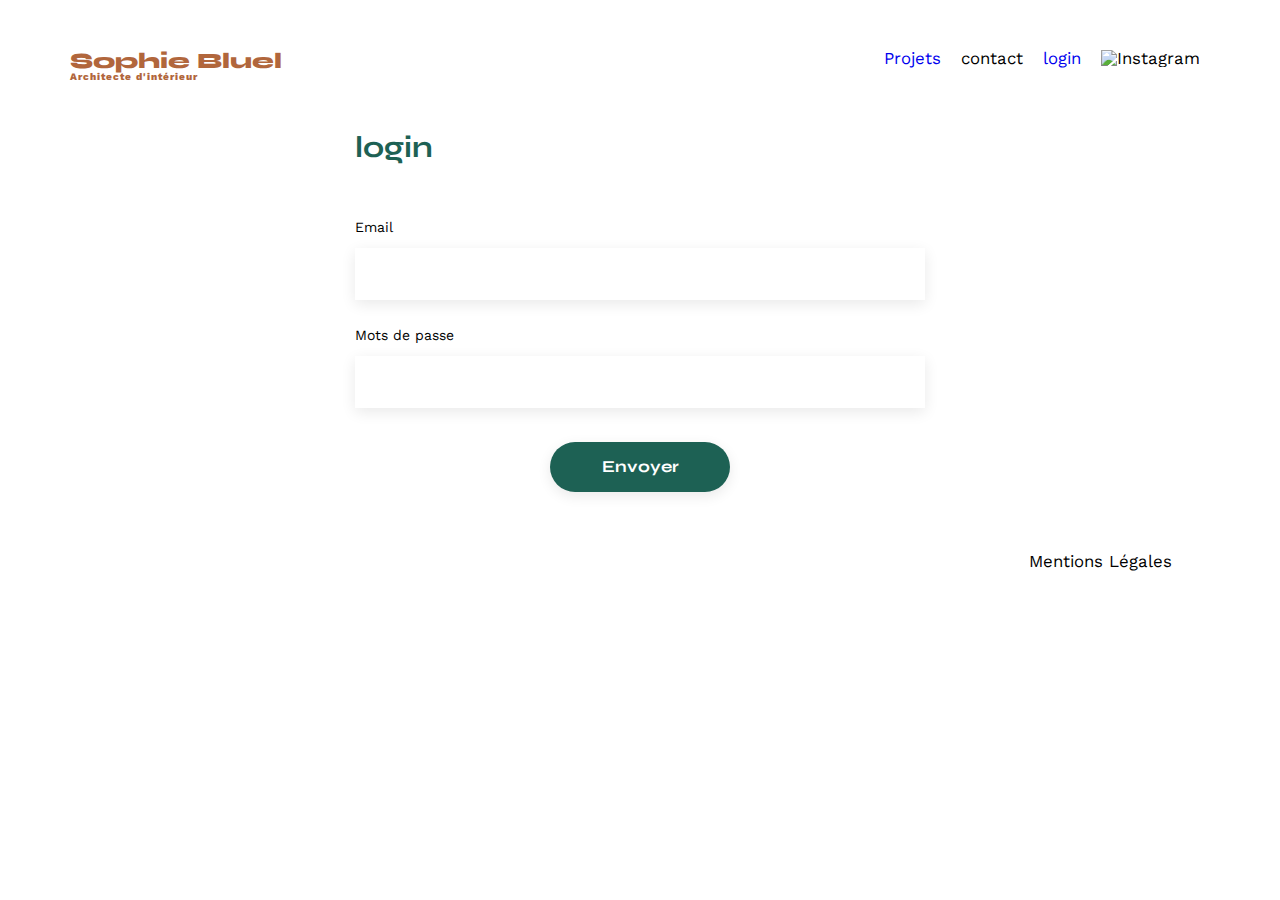
==== FrontEnd/login.html @ e2017e37 "login fonctionnelle" ====
<!DOCTYPE html>
<html lang="fr">
<head>
    <meta charset="UTF-8">
    <meta name="viewport" content="width=device-width, initial-scale=1.0">
    <title>login</title>
    <link rel="preconnect" href="https://fonts.googleapis.com">
	<link rel="preconnect" href="https://fonts.gstatic.com" crossorigin>
	<link href="https://fonts.googleapis.com/css2?family=Syne:wght@700;800&family=Work+Sans&display=swap" rel="stylesheet">
    <link rel="stylesheet" href="assets/style.css">
	<script src="script/script.js" defer> </script>
</head>
<body>
    <header>
        <h1>Sophie Bluel <span>Architecte d'intérieur</span></h1>
        <nav>
            <ul>
                <li><a href="index.html">Projets</a></li>
                <li>contact</li>
                <li><a href="login.html">login</a></li>
                <li><img src="./assets/icons/instagram.png" alt="Instagram"></li>
            </ul>
        </nav>
    </header>
    <main>
    </main>
    <section id="login">
		<h2>login</h2>
		<form action="#" method="post" id="login-form">
			<label for="email">Email</label>
			<input type="email" name="email" id="email" class="LogEmail">
            <label for="name">Mots de passe</label>
			<input type="text" name="name" id="name"class="LogMDP">
			<input type="submit" value="Envoyer" id="BTNlogin">
		</form>
	</section>
    <footer>
        <nav>
            <ul>
                <li>Mentions Légales</li>
            </ul>
        </nav>
    </footer>
</body>
</html>
---- FrontEnd/assets/style.css ----
/* http://meyerweb.com/eric/tools/css/reset/
   v2.0 | 20110126
   License: none (public domain)
*/
html{
	min-height: 100vh;
}
html, body, div, span, applet, object, iframe,
h1, h2, h3, h4, h5, h6, p, blockquote, pre,
a, abbr, acronym, address, big, cite, code,
del, dfn, em, img, ins, kbd, q, s, samp,
small, strike, strong, sub, sup, tt, var,
b, u, i, center,
dl, dt, dd, ol, ul, li,
fieldset, form, label, legend,
table, caption, tbody, tfoot, thead, tr, th, td,
article, aside, canvas, details, embed,
figure, figcaption, footer, header, hgroup,
menu, nav, output, ruby, section, summary,
time, mark, audio, video {
	margin: 0;
	padding: 0;
	border: 0;
	font-size: 100%;
	font: inherit;
	vertical-align: baseline;
}
/* HTML5 display-role reset for older browsers */
article, aside, details, figcaption, figure,
footer, header, hgroup, menu, nav, section {
	display: block;
}
body {
	line-height: 1;
}
ol, ul {
	list-style: none;
}
blockquote, q {
	quotes: none;
}
blockquote:before, blockquote:after,
q:before, q:after {
	content: '';
	content: none;
}
table {
	border-collapse: collapse;
	border-spacing: 0;
}
/** end reset css**/
body {
	
	max-width: 1140px;
	margin:auto;
	font-family: 'Work Sans' ;
	font-size: 14px;
}
header {
	display: flex;
	justify-content: space-between;
	margin: 50px 0
}
section {
	margin: 50px 0
}

h1{
	display: flex;
	flex-direction: column;
	font-family: 'Syne';
	font-size: 22px;
	font-weight: 800;
	color: #B1663C
}

h1 > span {
	font-family: 'Work Sans';
	font-size:10px;
	letter-spacing: 0.1em;
;
}

h2{
	font-family: 'Syne';
	font-weight: 700;
	font-size: 30px;
	color: #1D6154
}
nav ul {
	display: flex;
	align-items: center;
	list-style-type: none;

}
nav li {
	padding: 0 10px;
	font-size: 1.2em;
}

li:hover , a:hover {
	color: #B1663C;
}
#introduction {
	display: flex;
	align-items: center;
}
#introduction figure {
	flex: 1
}
#introduction img {
	display: block;
	margin: auto;
	width: 80%;
}

#introduction article {
	flex: 1
}
#introduction h2 {
	margin-bottom: 1em;
}

#introduction p {
	margin-bottom: 0.5em;
}
#portfolio h2 {
	text-align: center;
	margin-bottom: 1em;
}
.gallery {
	width: 100%;
	display: grid;
	grid-template-columns: 1fr 1fr 1fr;
	grid-column-gap: 20px;
	grid-row-gap: 20px;
}

.gallery img {
	width: 100%;

}
#contact , #login {
	width: 50%;
margin: auto;
}
#contact > * {
	text-align: center;

}
#contact h2 , #login h2{
	margin-bottom: 20px;
}
#contact form , #login form{
	text-align: left;
	margin-top:30px;
	display: flex;
	flex-direction: column;
}

#contact input , #login input{
	height: 50px;
	font-size: 1.2em;
	border: none;
	box-shadow: 0px 4px 14px rgba(0, 0, 0, 0.09);
}
#contact label  , #login label{
	margin: 2em 0 1em 0;
}
#contact textarea , #login textarea {
	border: none;
	box-shadow: 0px 4px 14px rgba(0, 0, 0, 0.09);
}

input[type="submit"]{
	font-family: 'Syne';
	font-weight: 700;
	color: white;
	background-color: #1D6154;
	margin : 2em auto ;
	width: 180px;
	text-align: center;
	border-radius: 60px ;
}

footer nav ul{
	display: flex;
	justify-content: flex-end;
	margin: 2em
}

/******************************************************/
.filter{
	display: none;
}

.filter-containeur label{
	display: inline-block;
    padding: 10px 20px;
    border-radius: 30px;
	border:2px solid #1D6154;
    background-color: #ffffff;
    color: #1D6154;
    font-size: 18px;
    text-align: center;
    cursor: pointer;
    transition: all 0.3s ease;
}

.filter:checked + label{
	background-color: #1D6154;
	color: #ffffff;
}

a{
	text-decoration: none;
}


.logout{
	display: none;
}
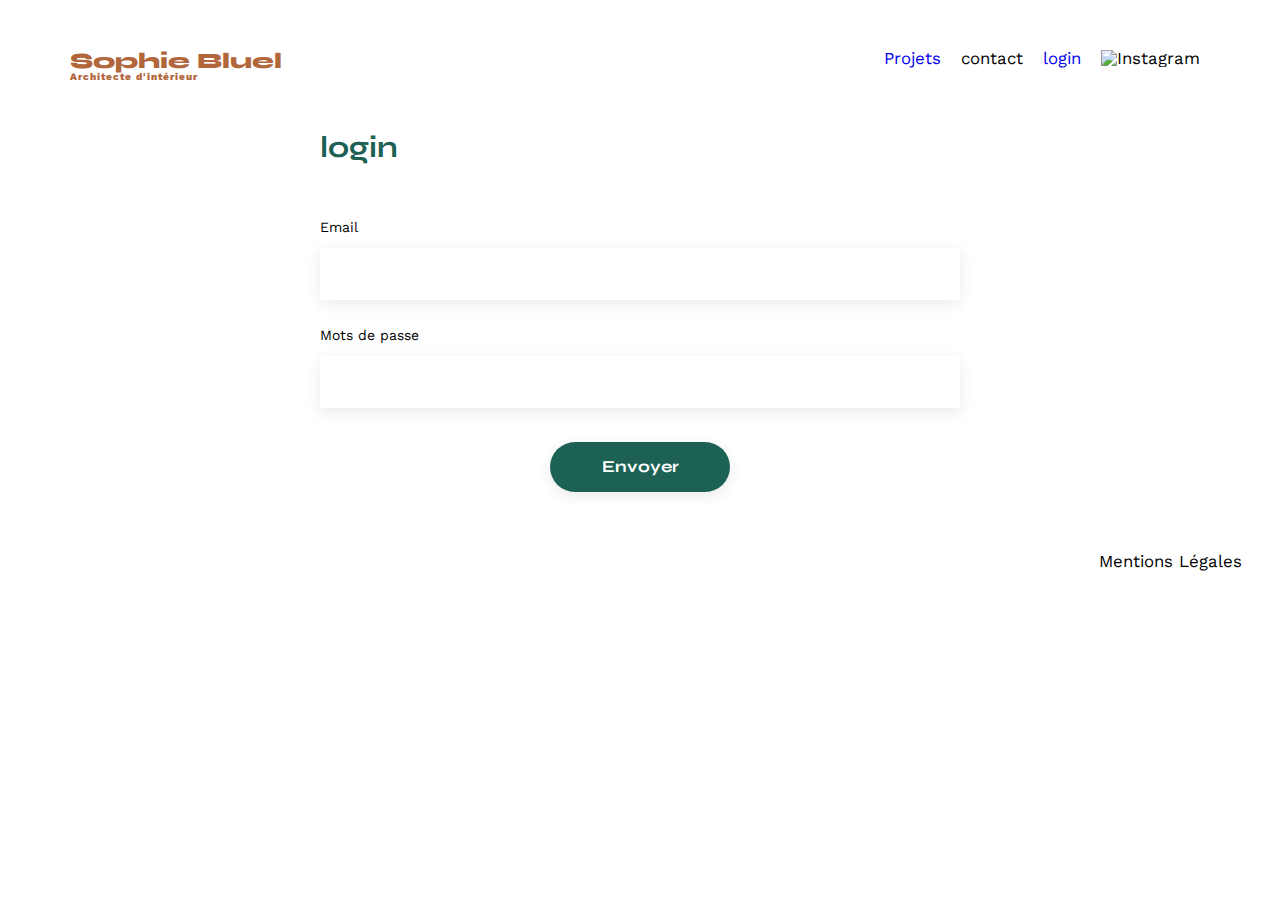
==== commit 29adb3d2: "login logout" ====
--- a/FrontEnd/login.html
+++ b/FrontEnd/login.html
@@ -3,12 +3,13 @@
 <head>
     <meta charset="UTF-8">
     <meta name="viewport" content="width=device-width, initial-scale=1.0">
+    <script src="https://kit.fontawesome.com/76ddbfbca1.js" crossorigin="anonymous"></script>
     <title>login</title>
     <link rel="preconnect" href="https://fonts.googleapis.com">
 	<link rel="preconnect" href="https://fonts.gstatic.com" crossorigin>
 	<link href="https://fonts.googleapis.com/css2?family=Syne:wght@700;800&family=Work+Sans&display=swap" rel="stylesheet">
     <link rel="stylesheet" href="assets/style.css">
-	<script src="script/script.js" defer> </script>
+	<script src="script/login.js" defer> </script>
 </head>
 <body>
     <header>
@@ -27,7 +28,7 @@
     <section id="login">
 		<h2>login</h2>
 		<form action="#" method="post" id="login-form">
-			<label for="email">Email</label>
+			<label for="email"><p class="error-log">Email et ou Mots de passe incorect</p>Email</label>
 			<input type="email" name="email" id="email" class="LogEmail">
             <label for="name">Mots de passe</label>
 			<input type="text" name="name" id="name"class="LogMDP">
--- a/FrontEnd/assets/style.css
+++ b/FrontEnd/assets/style.css
@@ -51,15 +51,19 @@
 /** end reset css**/
 body {
 	
+	font-family: 'Work Sans' ;
+	font-size: 14px;
+	padding-top: 0.1px;
+}
+header , main {
+	
 	max-width: 1140px;
 	margin:auto;
-	font-family: 'Work Sans' ;
-	font-size: 14px;
 }
 header {
 	display: flex;
 	justify-content: space-between;
-	margin: 50px 0
+	margin: 50px auto ;
 }
 section {
 	margin: 50px 0
@@ -219,4 +223,80 @@
 
 .logout{
 	display: none;
+}
+
+.error-log{
+	color: rgb(255, 0, 0);
+	display: none;
+}
+
+.edition{
+	height: 59px;
+	display: flex ;
+	flex-direction: row;
+	justify-content: center;
+	align-items: center;
+	background-color: #000000;
+	color: white;
+	gap: 10px;
+}
+
+.change-in{
+	display: block;
+}
+
+.change-out{
+	display: none;
+}
+
+.projet{
+	display: flex;
+	flex-direction: row;
+	justify-content: center;
+	align-items: center;
+	margin-bottom: 30px;
+	gap: 20px;
+
+}
+.projet h2{
+	margin-bottom: 0 !important;
+	margin-left: 134px ;
+}
+
+.projet-edition{
+	width: 114px;
+	display: flex;
+	flex-direction: row;
+	justify-content: center;
+	align-items: center;
+	
+	gap: 10px;
+
+}
+
+.BG-popup{
+	position: fixed;
+	display: flex;
+	align-items: center;
+	justify-content: center;
+	width: 100%;
+	height: 100%;
+	background-color: #00000099;
+	margin: 0;
+}
+.popup{
+	background-color: #ffffff;
+	display: flex;
+	flex-direction: column;
+	align-items: center;
+	width: 530px;
+	height: 530px;
+}
+
+.fa-xmark{
+	align-self: self-end;
+}
+
+.none{
+	display: none;
 }